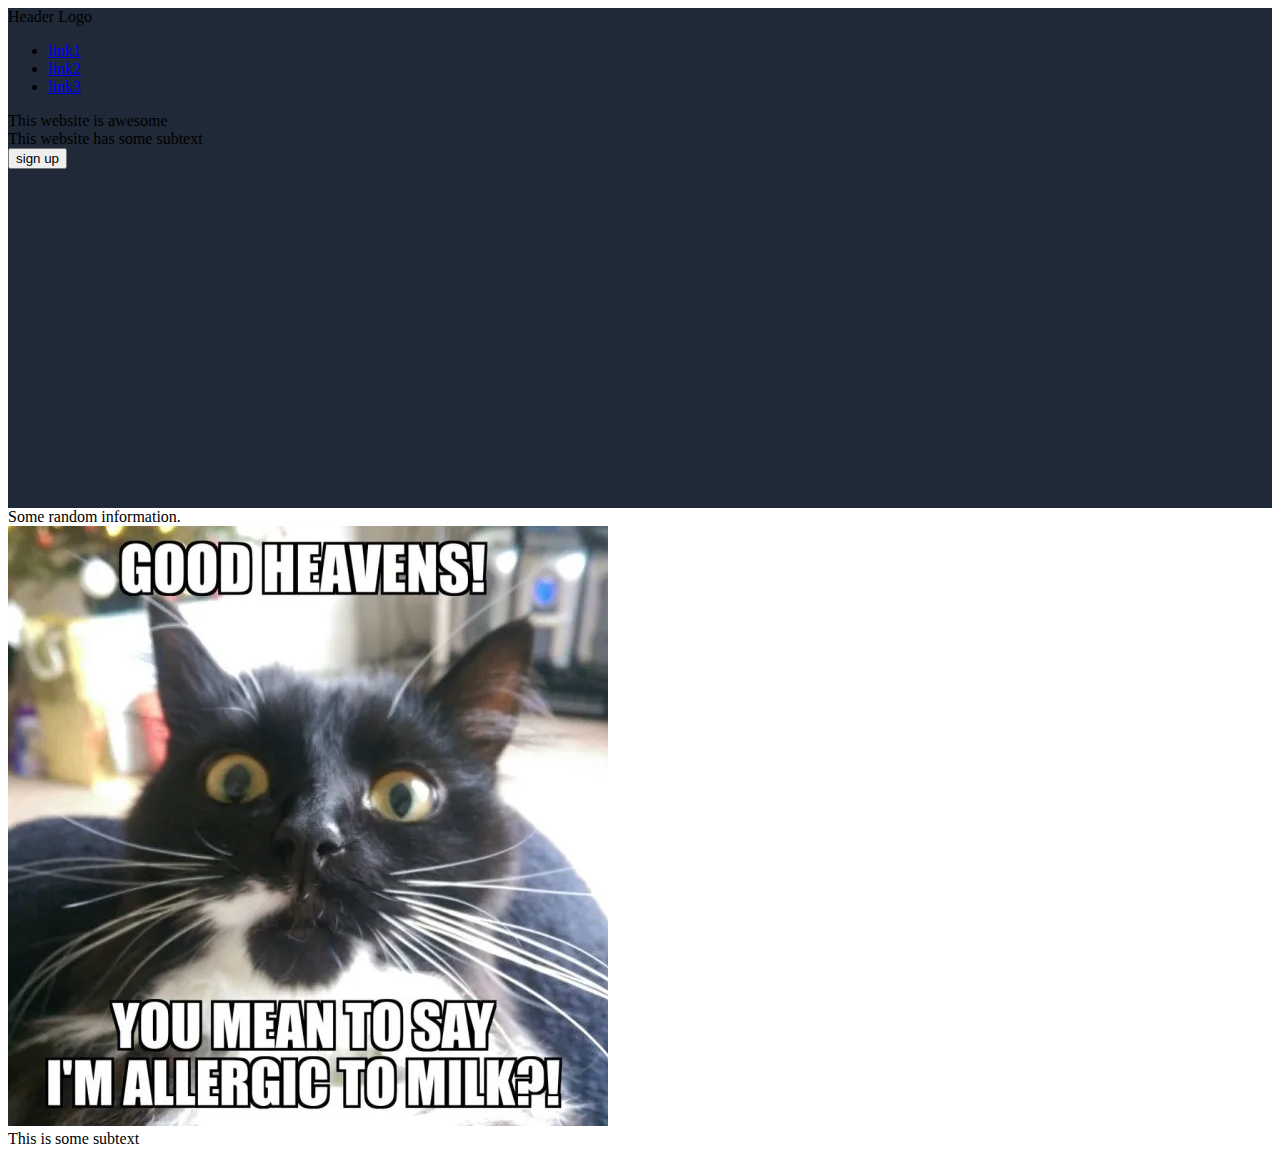
==== index.html @ 33391dca "Edit index.html and style.css" ====
<!DOCTYPE html>
<html lang="en">
    <head>
        <meta charset="UTF-8">
        <title>Landing-page</title>
        <link rel="stylesheet" href="style.css">
    </head>
    <body>
        <div class="container1">
            <div class="header-logo">Header Logo</div>
                <ul class="header-links">
                    <li><a href="https://www.youtube.com/watch?v=duPJqfKiA78">link1</a></li>
                    <li><a href="https://www.youtube.com/watch?v=bPVtOknpgiw">link2</a></li>
                    <li><a href="https://www.youtube.com/watch?v=widZEAJc0QM">link3</a></li>
                </ul>
            <div class="main-text">This website is awesome</div>
            <div class="sub-text">This website has some subtext</div>
            <button type="button" class="sign-button">sign up</div>
        </div>
        
        <div class="container2">
            <div class="main-text">Some random information.</div>
                <div class="info">
                    <img src="./pics/cat.webp">
                    <div class="text">This is some subtext</div>

                </div>



        </div>
    
    
    </body>
</html>
---- style.css ----
.container1 {
    background: #1f2937;
    height: 500px;
}
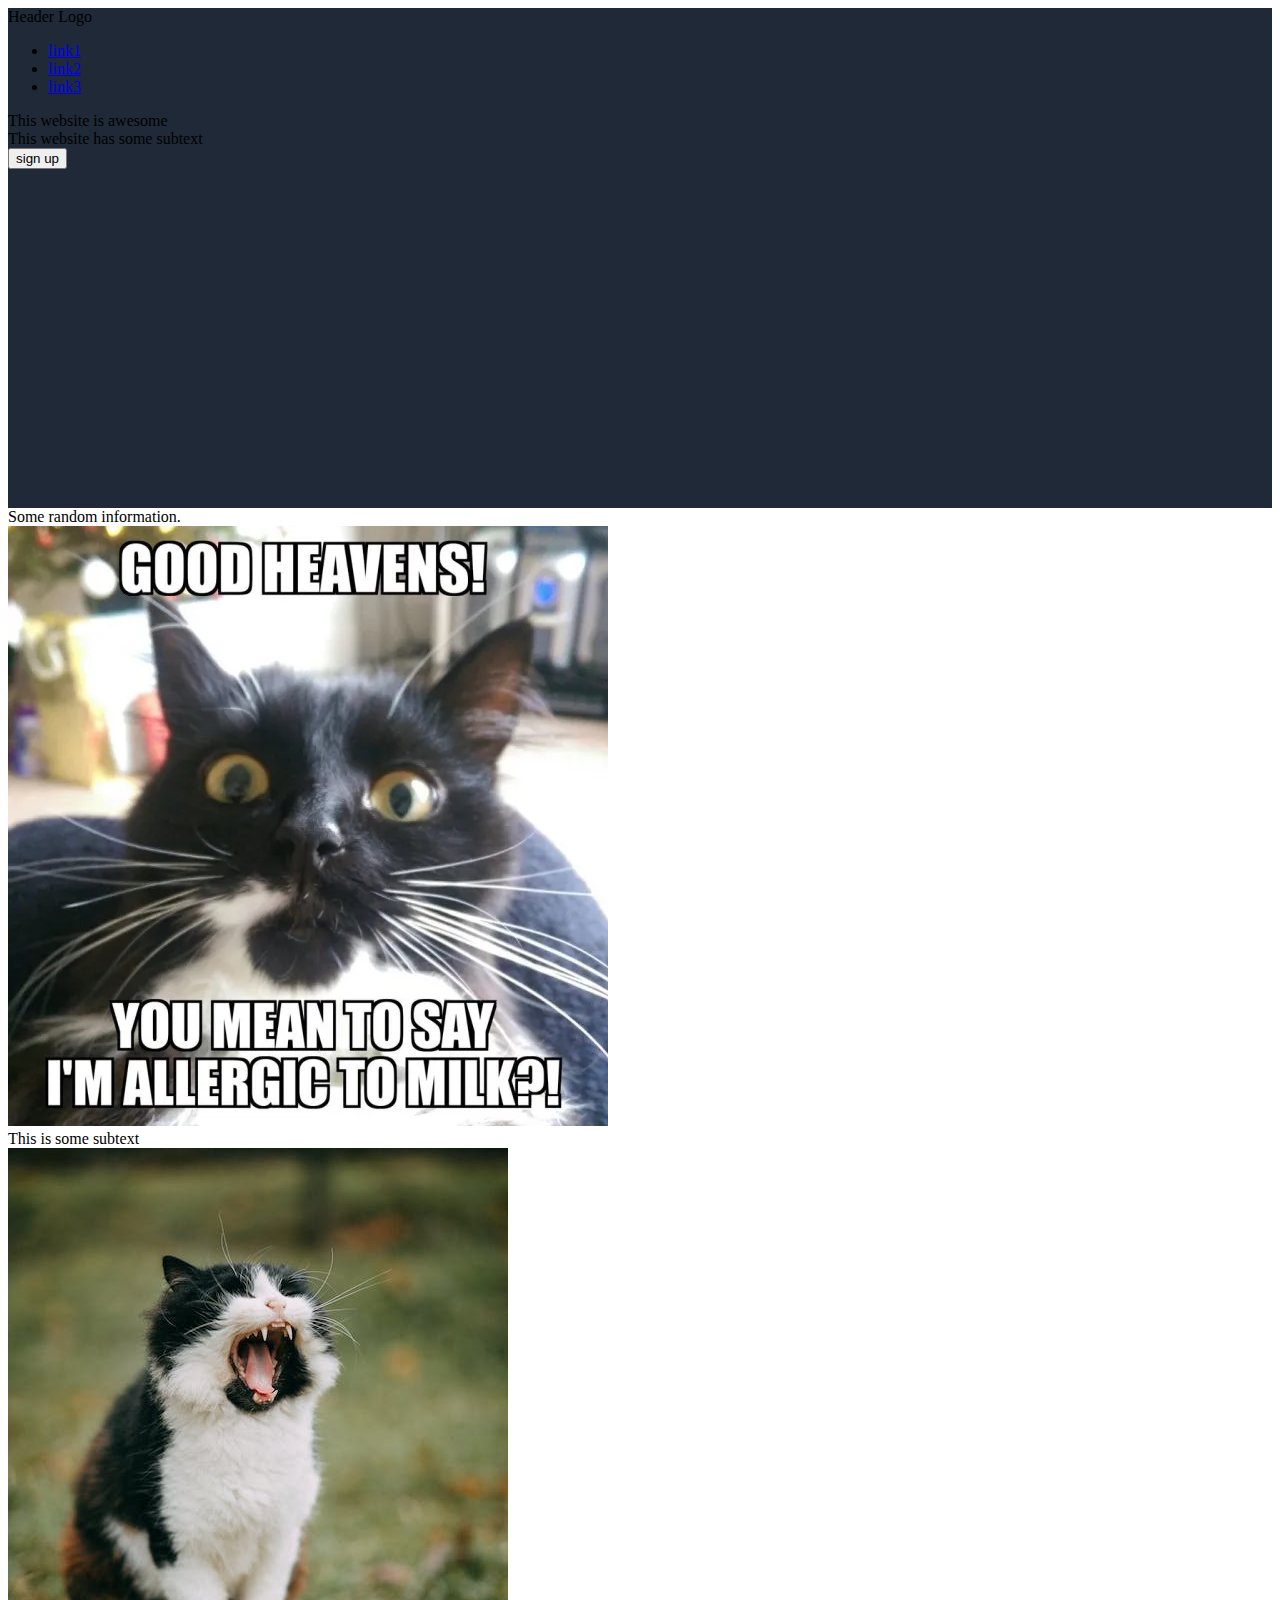
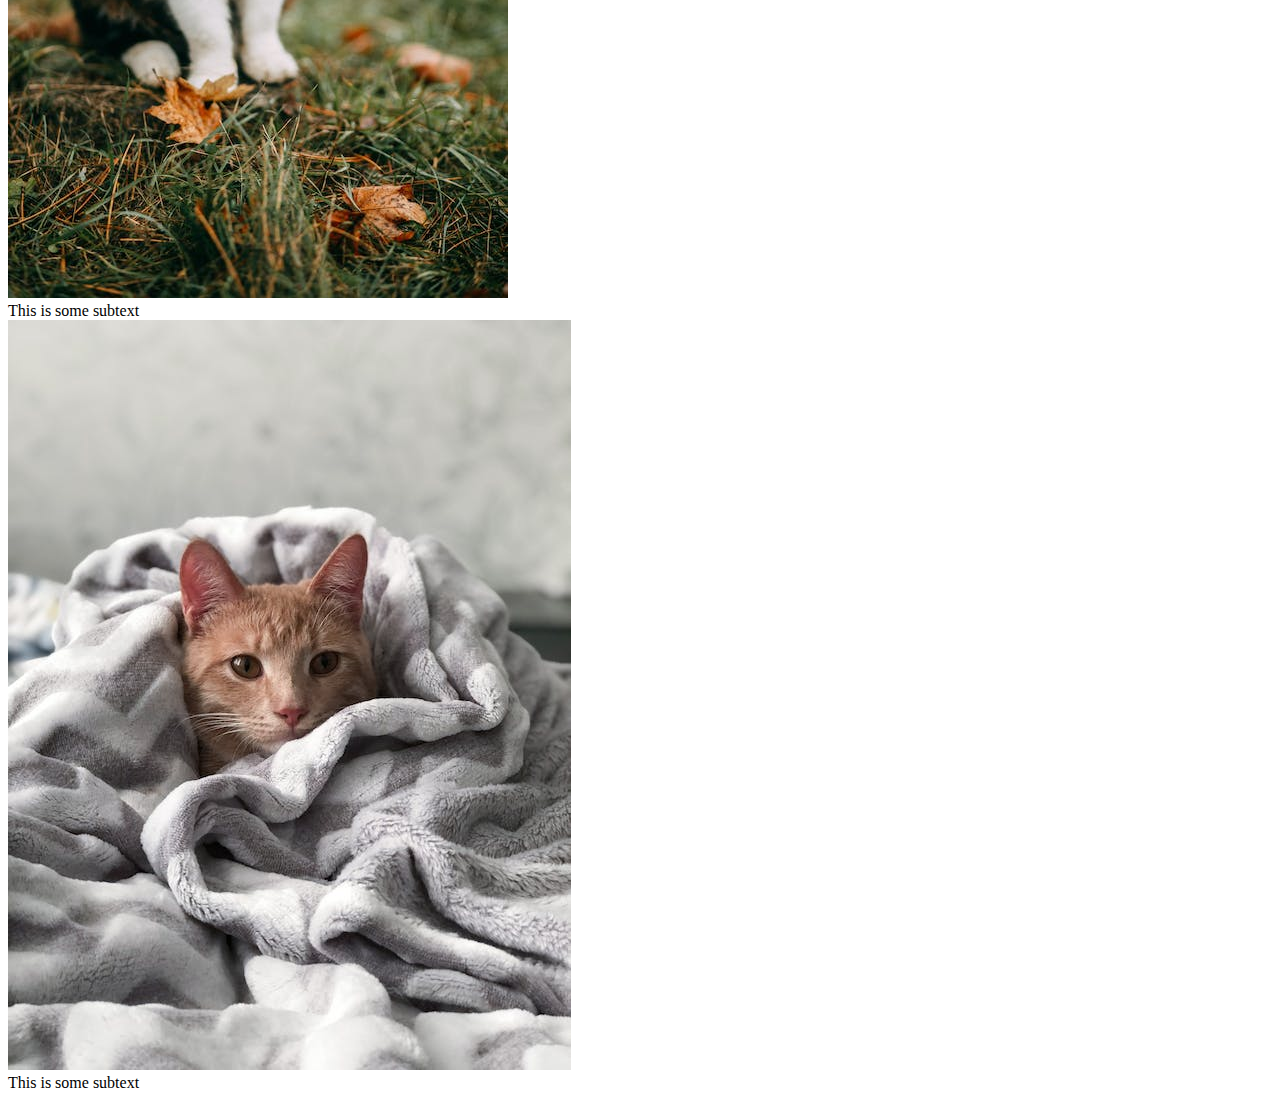
==== commit a805d615: "Edit index.html and style.css" ====
--- a/index.html
+++ b/index.html
@@ -23,7 +23,14 @@
                 <div class="info">
                     <img src="./pics/cat.webp">
                     <div class="text">This is some subtext</div>
-
+                </div>
+                <div class="info">
+                    <img src="./pics/cat2.jpeg">
+                    <div class="text">This is some subtext</div>
+                </div>
+                <div class="info">
+                    <img src="./pics/cat3.jpeg">
+                    <div class="text">This is some subtext</div>
                 </div>
 
 
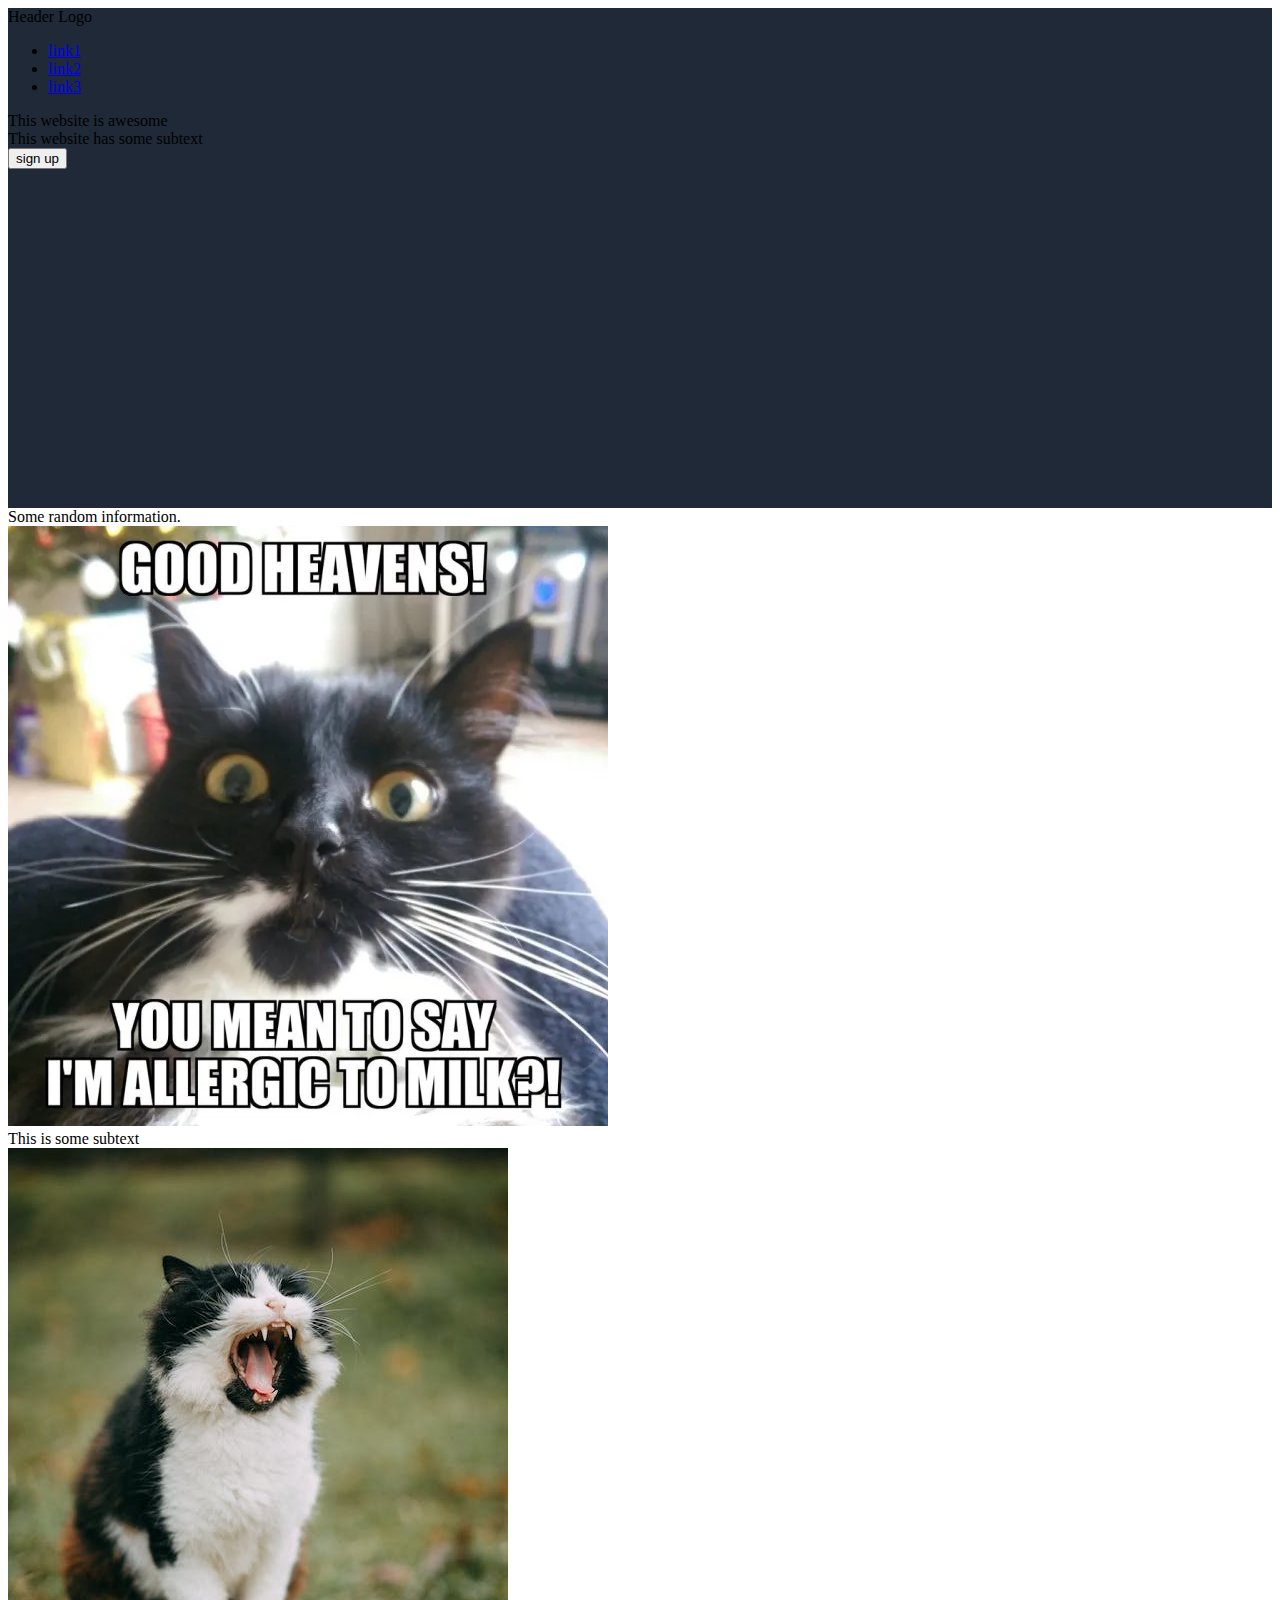
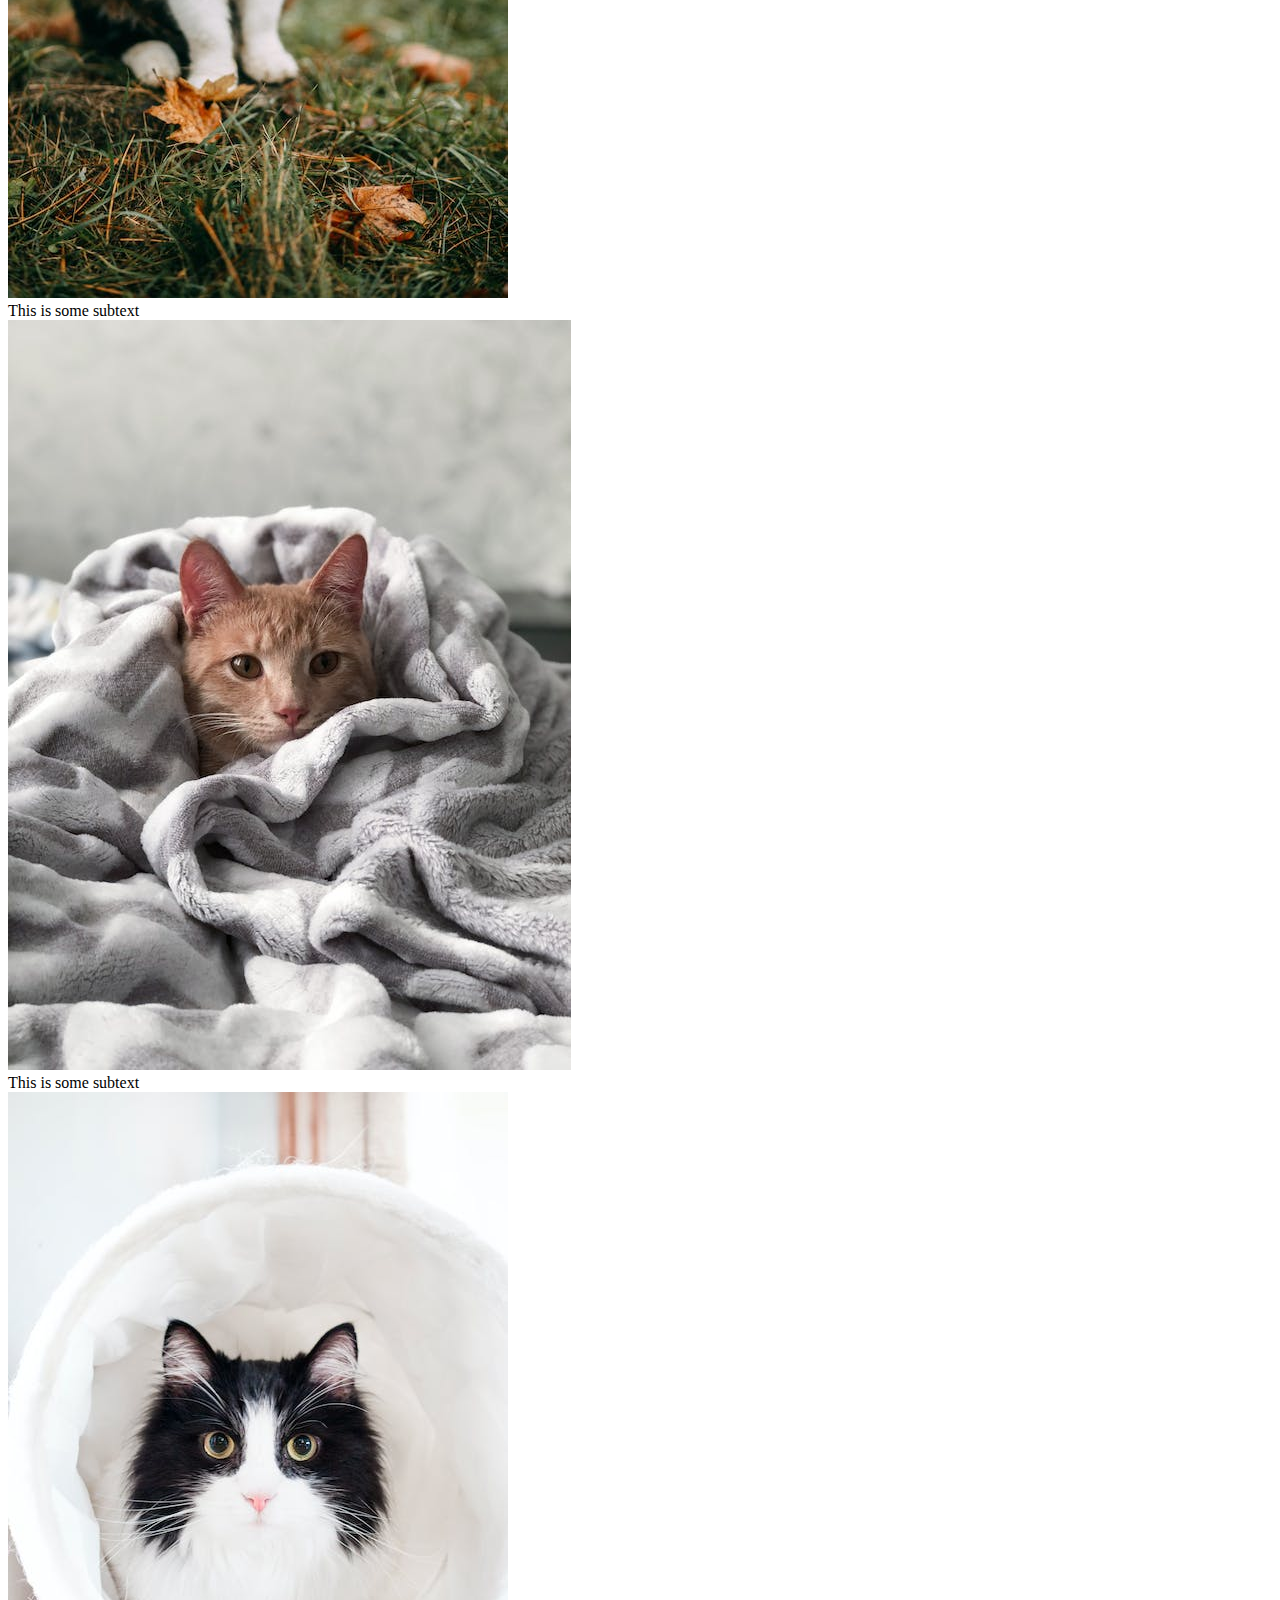
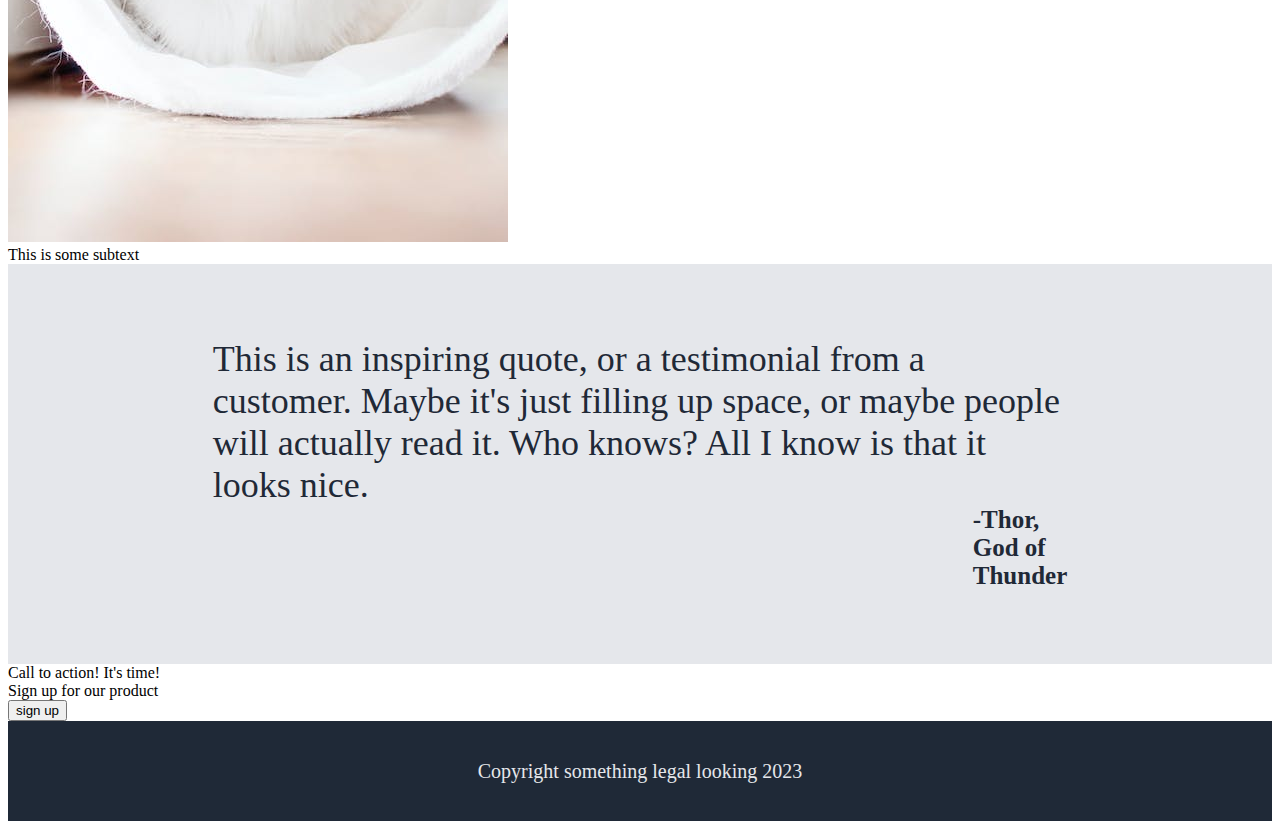
==== commit 49bb40ed: "Edit index.html and style.css" ====
--- a/index.html
+++ b/index.html
@@ -32,11 +32,29 @@
                     <img src="./pics/cat3.jpeg">
                     <div class="text">This is some subtext</div>
                 </div>
+                <div class="info">
+                    <img src="./pics/cat4.jpeg">
+                    <div class="text">This is some subtext</div>
+                </div>
+        </div>
+        
+        <div class="container3">
+            <div class="quote">This is an inspiring quote, or a testimonial from a customer. Maybe it's just filling up space, or maybe people will actually read it. Who knows? All I know is that it looks nice.
+                <div class="qouted">-Thor, God of Thunder</div>
+            </div>
+        </div>
+        
+        <div class="container4">
+            <div class="sign-up">
+                <div class="signup-text">Call to action! It's time!</div>
+                <div class="signup-subtext">Sign up for our product</div>
+                <button type="button" class="sign-button-2">sign up</div>
+            </div>
+        </div>
+        
+        <div class="container5">
+            <div class="footer-text">Copyright something legal looking 2023</div>
+        </div>
 
-
-
-        </div>
-    
-    
     </body>
 </html>--- a/style.css
+++ b/style.css
@@ -1,4 +1,45 @@
 .container1 {
     background: #1f2937;
     height: 500px;
+}   
+
+.container3 {
+    background: #e5e7eb;
+    height: 400px;
+
+}
+
+.container3, .qoute {
+    display: flex;
+    justify-content: center;
+    align-items: center;
+    font-size: 36px;
+    font-family: light italic;
+    color: #1f2937;
+    padding-left: 400px;
+    padding-right: 400px;
+}
+
+
+.qouted {
+    display: flex;
+    justify-content: space-between;
+    align-items: flex-end;
+    padding-left: 760px;
+    font-size: 25px;
+    font-weight: bold;
+
+}
+
+
+
+
+.container5 {
+    background: #1f2937;
+    display: flex;
+    justify-content: center;
+    align-items: center;
+    color: #e5e7eb;
+    height: 100px;
+    font-size: 20px;
 }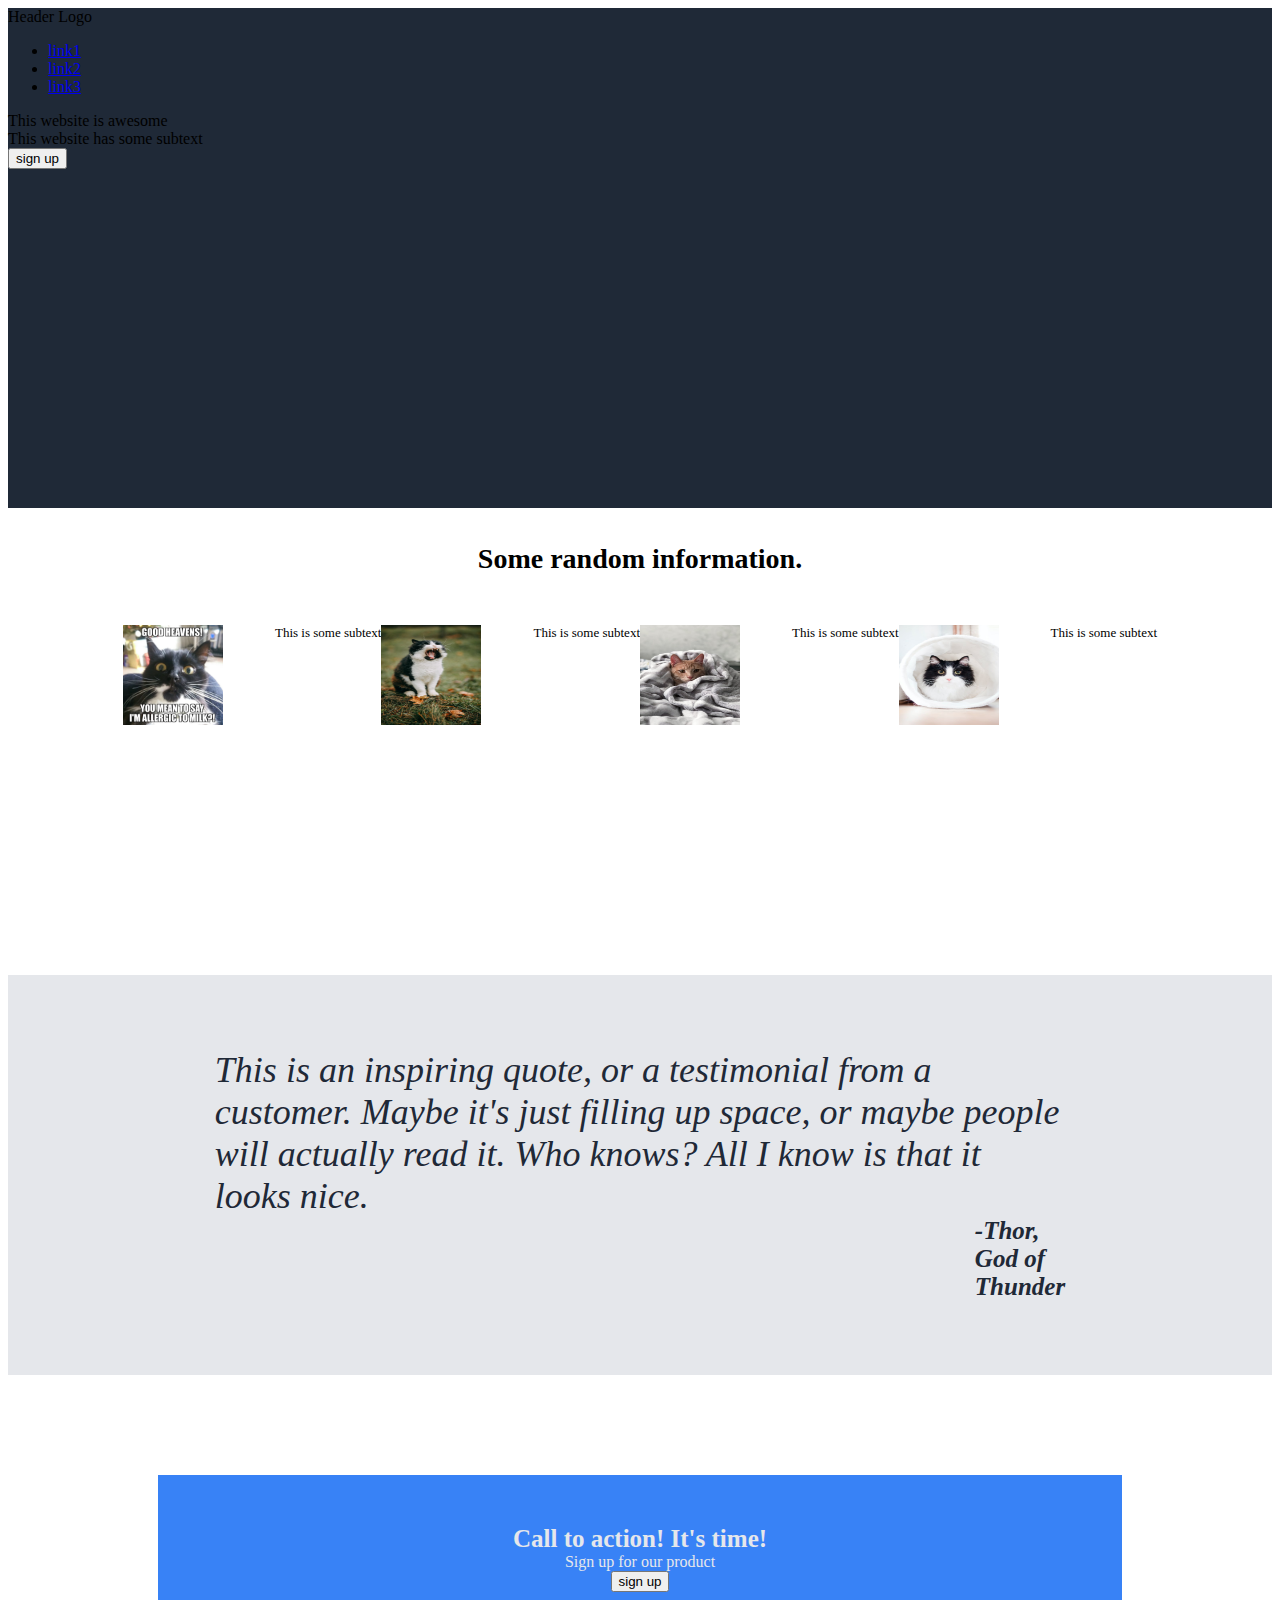
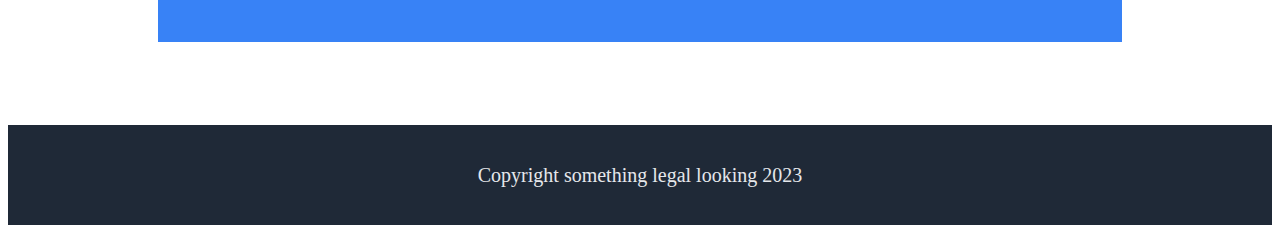
==== commit 332432e0: "Edit index.html and style.css" ====
--- a/index.html
+++ b/index.html
@@ -13,13 +13,13 @@
                     <li><a href="https://www.youtube.com/watch?v=bPVtOknpgiw">link2</a></li>
                     <li><a href="https://www.youtube.com/watch?v=widZEAJc0QM">link3</a></li>
                 </ul>
-            <div class="main-text">This website is awesome</div>
+            <div class="header-text">This website is awesome</div>
             <div class="sub-text">This website has some subtext</div>
             <button type="button" class="sign-button">sign up</div>
         </div>
-        
+        <div class="main-text">Some random information.</div> 
         <div class="container2">
-            <div class="main-text">Some random information.</div>
+    
                 <div class="info">
                     <img src="./pics/cat.webp">
                     <div class="text">This is some subtext</div>
--- a/style.css
+++ b/style.css
@@ -3,9 +3,49 @@
     height: 500px;
 }   
 
+.container2 {
+    background: white;
+    height: 400px; 
+    display: flex;
+    justify-content: center;
+    
+
+}
+
+
+
+.main-text {
+    display: flex;
+    justify-content: center;
+    font-size: 28px;
+    font-weight: bold;
+    padding-top: 35px;
+    
+}
+
+.info {
+    font-size: small;
+    gap: 52px;
+    padding-top: 50px;
+    display: flex;
+    justify-content: center;
+
+    
+}
+
+.text {
+    display: flex;
+    flex-wrap: wrap;
+}
+
+img {
+    width: 100px;
+    height: 100px;
+    }
+
 .container3 {
     background: #e5e7eb;
-    height: 400px;
+    height: 400px; 
 
 }
 
@@ -14,12 +54,11 @@
     justify-content: center;
     align-items: center;
     font-size: 36px;
-    font-family: light italic;
+    font-style: italic;
     color: #1f2937;
     padding-left: 400px;
     padding-right: 400px;
 }
-
 
 .qouted {
     display: flex;
@@ -31,6 +70,38 @@
 
 }
 
+.container4 {
+    background: white;
+    height: 250px;
+}
+
+.sign-up {
+    background: #3882f6;
+    display: flex;
+    justify-content: center;
+    align-items: center;
+    margin-top: 100px;
+    margin-bottom: 100px;
+    margin-left: 150px;
+    margin-right: 150px;
+    padding: 50px;
+    
+    flex-direction: column;
+}
+
+.signup-text {
+    color: #e5e7eb;
+    font-weight: bold;
+    font-size: 25px;
+    display: flex;
+    justify-content: flex-start;
+    align-items: flex-start;
+    
+}
+
+.signup-subtext {
+    color: #e5e7eb;
+}
 
 
 
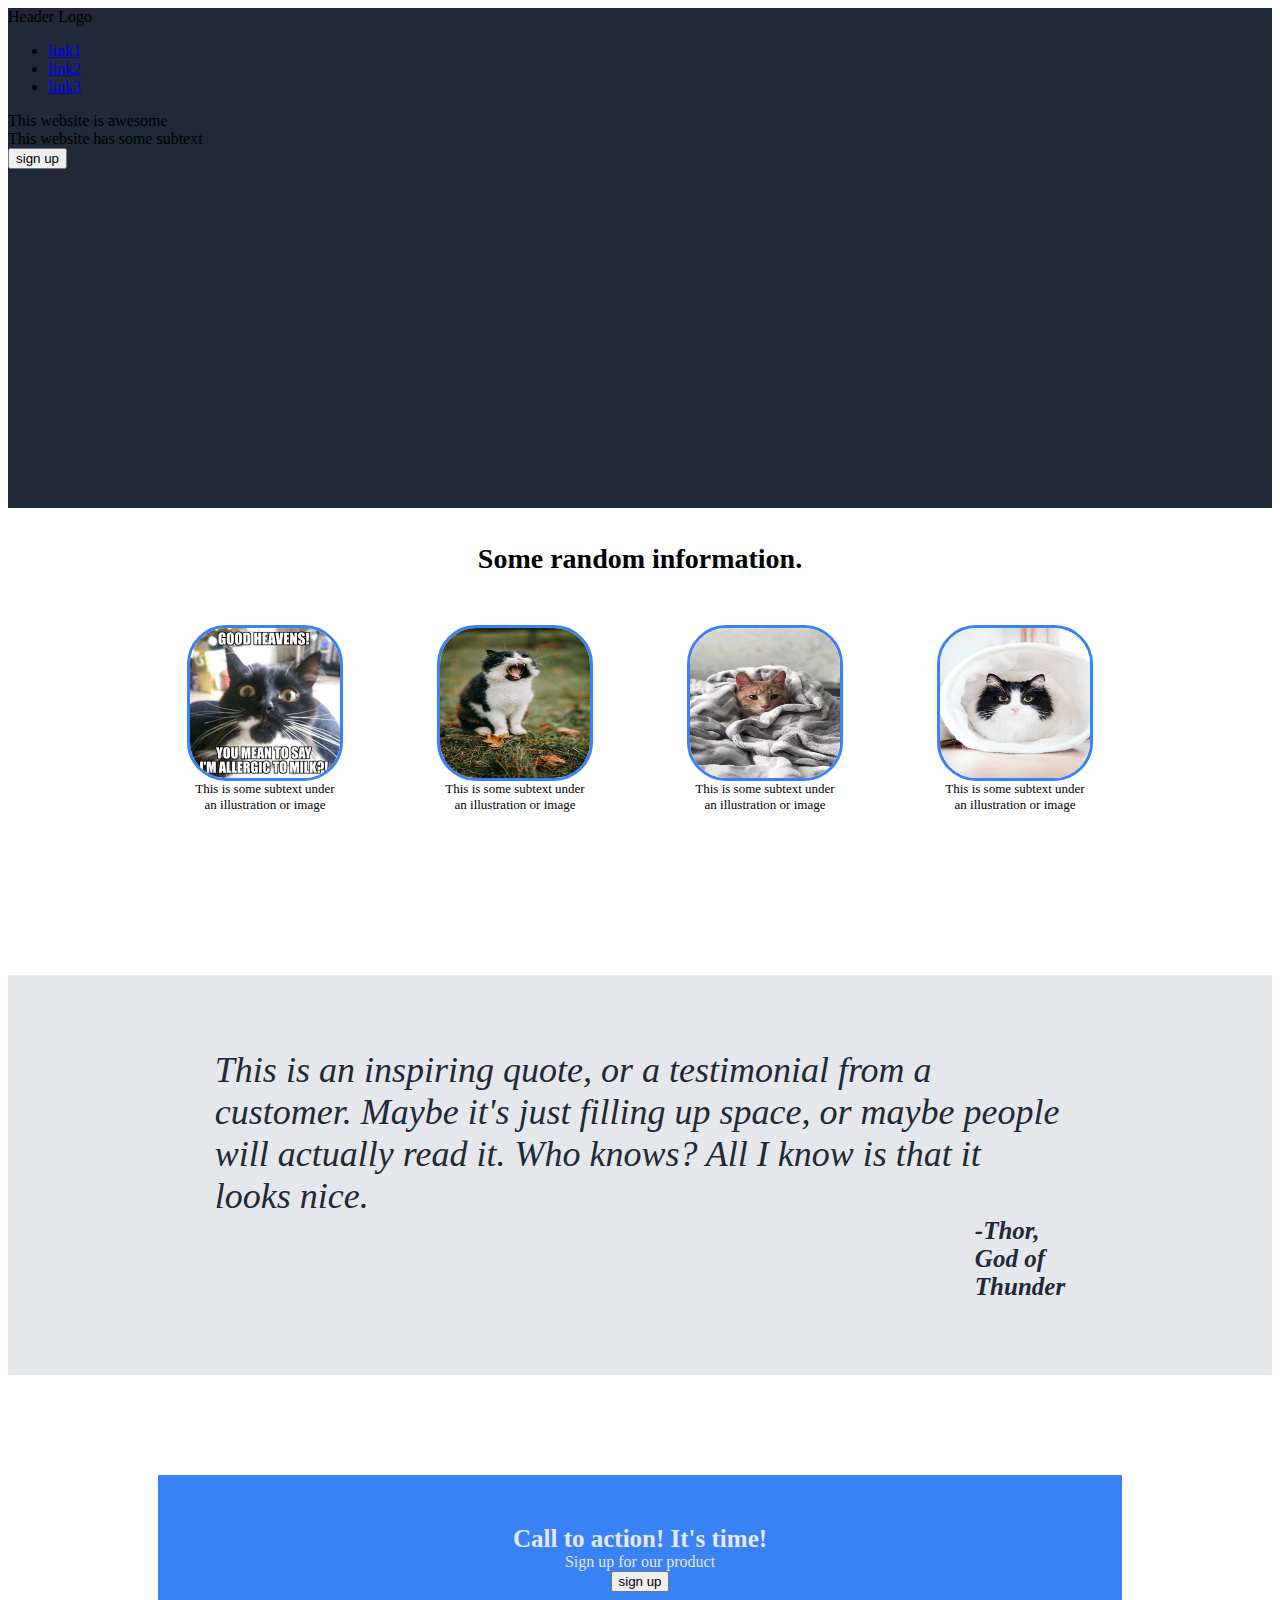
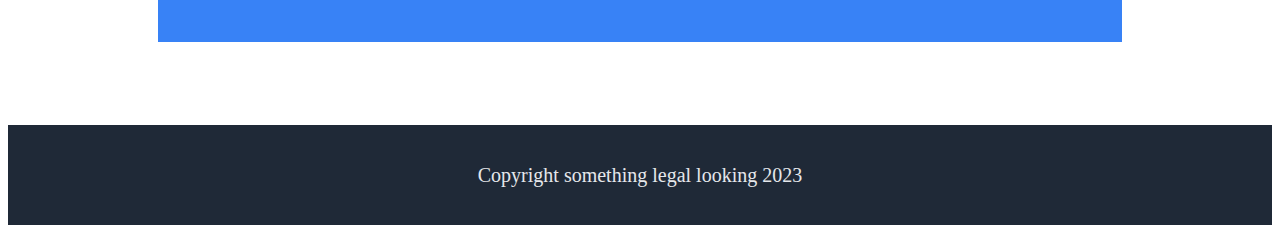
==== commit 76511cc9: "Edit index.html and style.css" ====
--- a/index.html
+++ b/index.html
@@ -22,19 +22,19 @@
     
                 <div class="info">
                     <img src="./pics/cat.webp">
-                    <div class="text">This is some subtext</div>
+                    <div class="text">This is some subtext under an illustration or image</div>
                 </div>
                 <div class="info">
                     <img src="./pics/cat2.jpeg">
-                    <div class="text">This is some subtext</div>
+                    <div class="text">This is some subtext under an illustration or image</div>
                 </div>
                 <div class="info">
                     <img src="./pics/cat3.jpeg">
-                    <div class="text">This is some subtext</div>
+                    <div class="text">This is some subtext under an illustration or image</div>
                 </div>
                 <div class="info">
                     <img src="./pics/cat4.jpeg">
-                    <div class="text">This is some subtext</div>
+                    <div class="text">This is some subtext under an illustration or image</div>
                 </div>
         </div>
         
--- a/style.css
+++ b/style.css
@@ -5,11 +5,11 @@
 
 .container2 {
     background: white;
-    height: 400px; 
+    height: 400px;
     display: flex;
     justify-content: center;
-    
-
+    text-align: center;
+   
 }
 
 
@@ -25,22 +25,28 @@
 
 .info {
     font-size: small;
-    gap: 52px;
     padding-top: 50px;
+    width: 250px;
+    padding-bottom: 200px;
     display: flex;
     justify-content: center;
+    flex-wrap: wrap;
+    align-items: center;
+  
 
     
 }
 
 .text {
-    display: flex;
-    flex-wrap: wrap;
+    width: 150px;
 }
 
 img {
-    width: 100px;
-    height: 100px;
+    width: 150px;
+    height: 150px;
+    border-style: solid;
+    border-color: #3882f6;
+    border-radius: 25%;
     }
 
 .container3 {
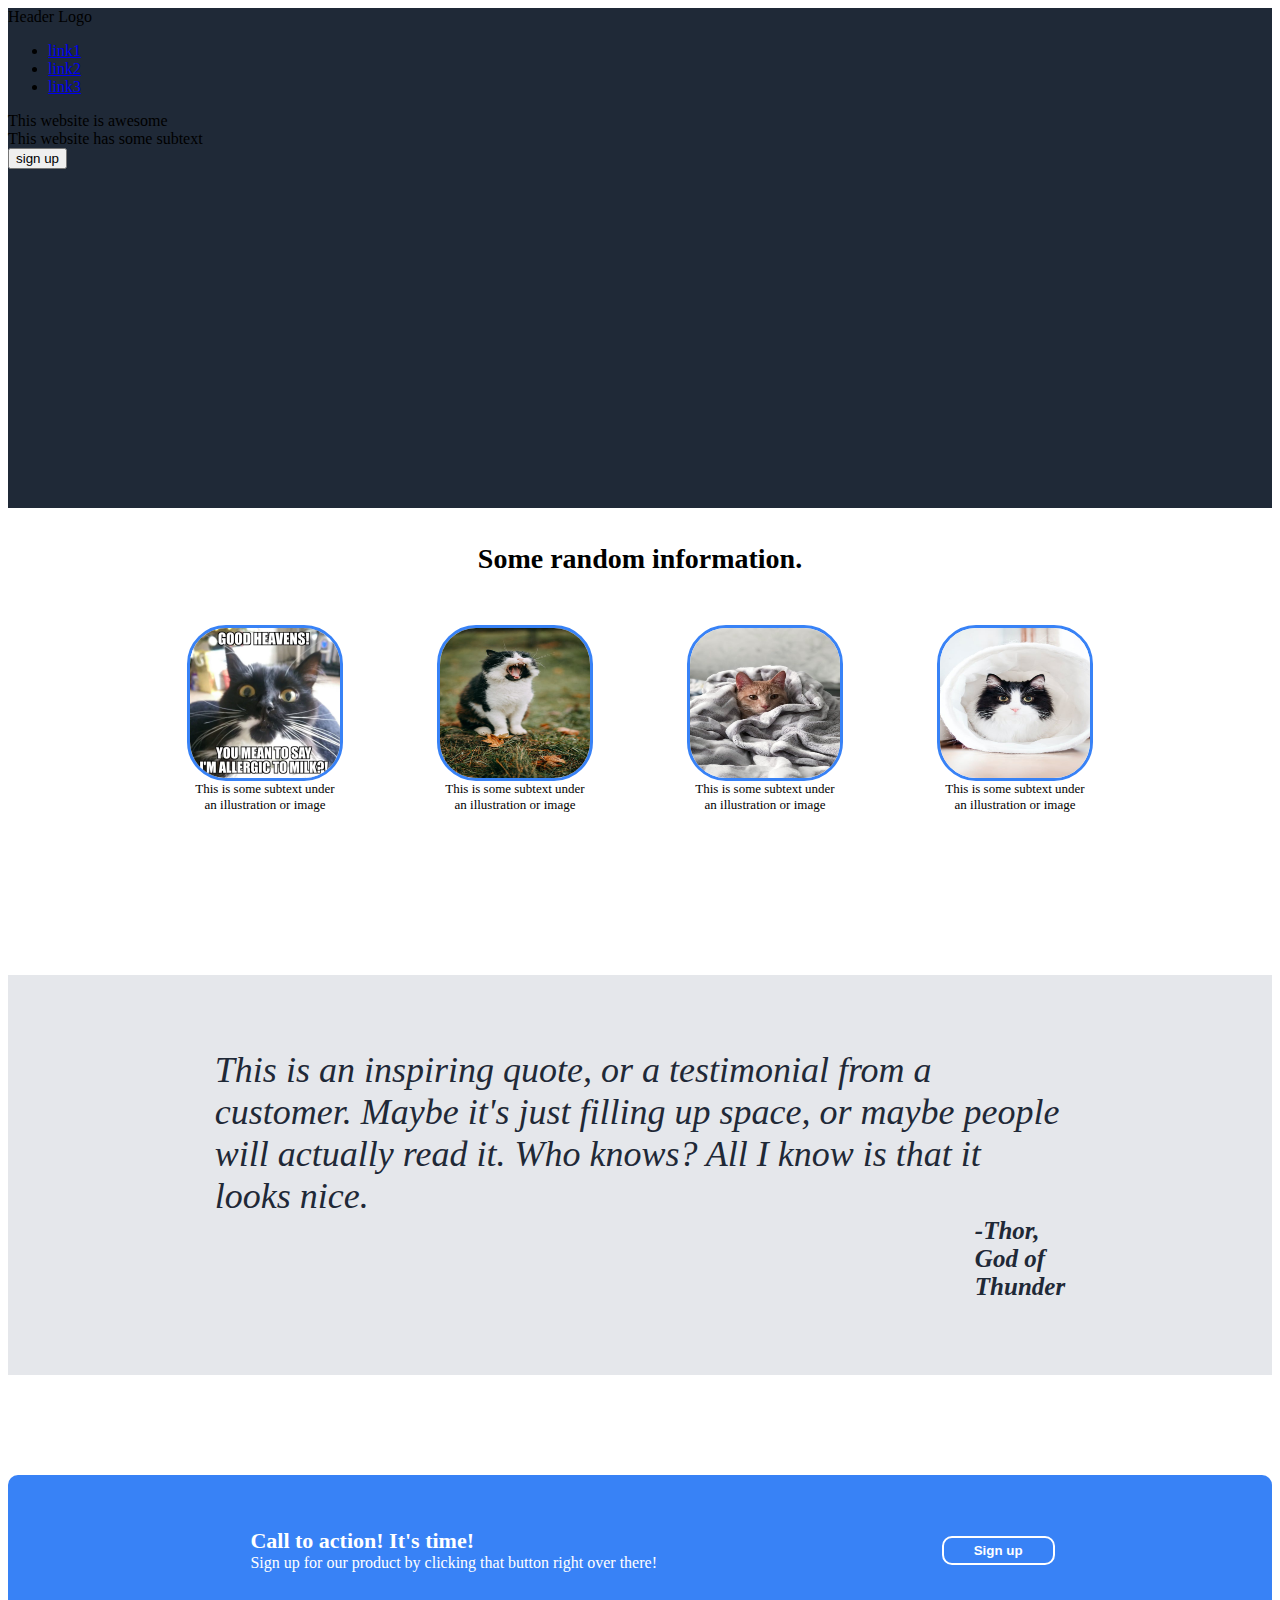
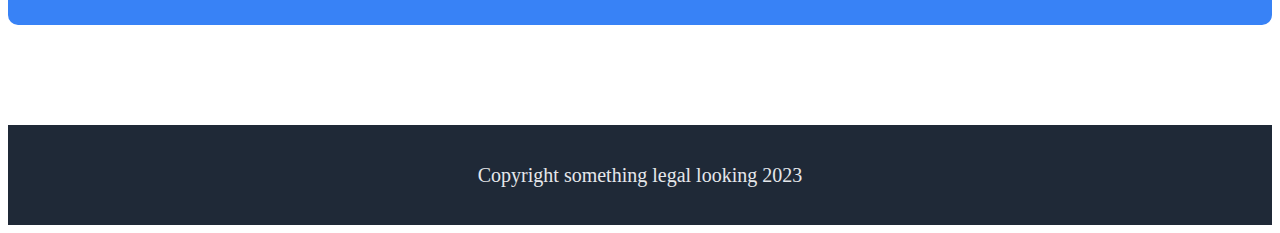
==== commit f66f9107: "Edit index.html and style.css" ====
--- a/index.html
+++ b/index.html
@@ -46,9 +46,13 @@
         
         <div class="container4">
             <div class="sign-up">
-                <div class="signup-text">Call to action! It's time!</div>
-                <div class="signup-subtext">Sign up for our product</div>
-                <button type="button" class="sign-button-2">sign up</div>
+                <div class="infos">
+                    <div class="signup-text">Call to action! It's time!</div>
+                    <div class="signup-subtext">Sign up for our product by clicking that button right over there!</div>
+                </div>
+                <div class="the-button">
+                    <button type="button" class="sign-button-2">Sign up</div>            
+                </div>
             </div>
         </div>
         
--- a/style.css
+++ b/style.css
@@ -77,38 +77,68 @@
 }
 
 .container4 {
-    background: white;
-    height: 250px;
+    background: #ffffff;
+    height: 350px;
+    display: flex;
+    justify-content: center;
+    align-items: center;
+    
 }
 
 .sign-up {
-    background: #3882f6;
     display: flex;
-    justify-content: center;
+    justify-content: space-around;
     align-items: center;
-    margin-top: 100px;
-    margin-bottom: 100px;
-    margin-left: 150px;
-    margin-right: 150px;
-    padding: 50px;
-    
-    flex-direction: column;
+    background-color: #3882F6;
+    padding-left: 100px;
+    width: 1200px;
+    height: 150px;
+    border-radius: 10px;
 }
 
+
 .signup-text {
-    color: #e5e7eb;
+    font-size: 22px;
     font-weight: bold;
-    font-size: 25px;
+    color: #ffffff;
     display: flex;
-    justify-content: flex-start;
-    align-items: flex-start;
-    
 }
 
 .signup-subtext {
-    color: #e5e7eb;
+    color: #ffffff;
 }
 
+
+.sign-button-2 {
+    display: flex;
+    justify-content: flex-end;
+    padding-right: 75px;
+    background-color: #3882F6;
+    color: #ffffff;
+    border-style: solid;
+    border-width: 2px;
+    border-color: #ffffff;
+    border-radius: 10px;
+    text-align: center;
+    padding-top: 5px;
+    padding-bottom: 5px;
+    padding-left: 30px;
+    padding-right: 30px;
+    font-weight: bold;
+}
+
+.infos {
+    display: flex;
+    justify-content: center;
+    align-items: flex-start;
+    flex-direction: column; 
+}
+
+.the-button {
+    display: flex;
+    justify-content: flex-end;
+    padding-right: 75px;
+}
 
 
 .container5 {
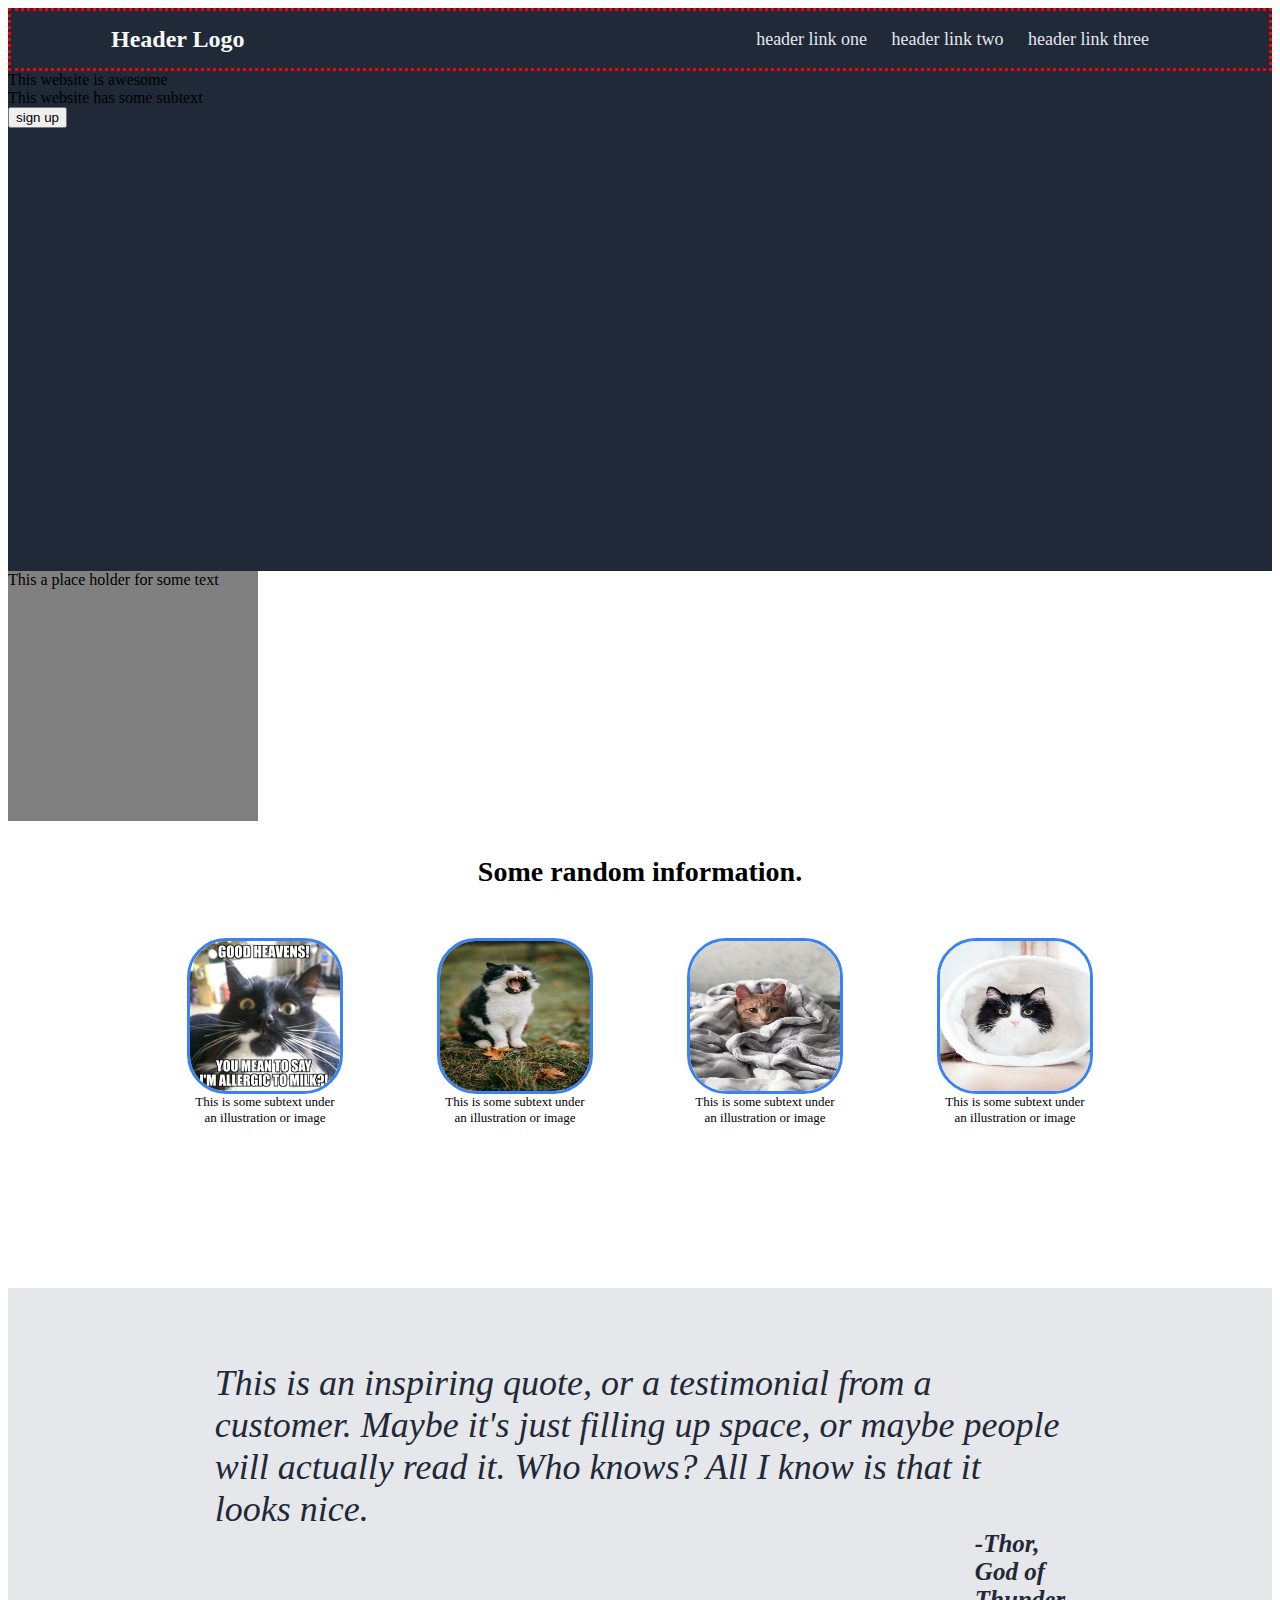
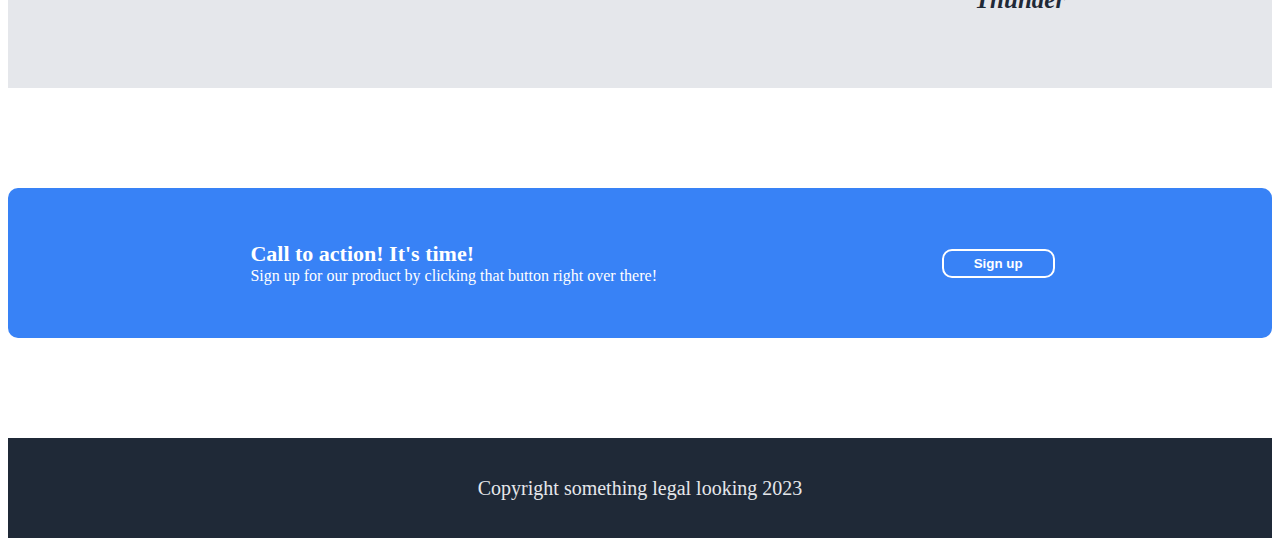
==== commit b7ddaf75: "Edit index.html and style.css" ====
--- a/index.html
+++ b/index.html
@@ -6,17 +6,34 @@
         <link rel="stylesheet" href="style.css">
     </head>
     <body>
+        <div class="header">
+            <div class="header-left">
+                <div class="header-logo">Header Logo</div>
+            </div>
+            <div class="header-right">
+                <ul class="header-links">
+                    <li><a href="https://www.youtube.com/watch?v=duPJqfKiA78">header link one</a></li>
+                    <li><a href="https://www.youtube.com/watch?v=bPVtOknpgiw">header link two</a></li>
+                    <li><a href="https://www.youtube.com/watch?v=widZEAJc0QM">header link three</a></li>
+                    </ul>
+                </div>
+        </div>
+        
         <div class="container1">
-            <div class="header-logo">Header Logo</div>
-                <ul class="header-links">
-                    <li><a href="https://www.youtube.com/watch?v=duPJqfKiA78">link1</a></li>
-                    <li><a href="https://www.youtube.com/watch?v=bPVtOknpgiw">link2</a></li>
-                    <li><a href="https://www.youtube.com/watch?v=widZEAJc0QM">link3</a></li>
-                </ul>
-            <div class="header-text">This website is awesome</div>
-            <div class="sub-text">This website has some subtext</div>
-            <button type="button" class="sign-button">sign up</div>
-        </div>
+            <div class="left">
+                <div class="header-text">This website is awesome</div>
+                <div class="sub-text">This website has some subtext</div>
+                <button type="button" class="sign-button">sign up</div>
+            </div>
+            
+            <div class="right">
+                <div class="box-text">This a place holder for some text</div>
+            </div>
+        
+        
+        
+        
+        
         <div class="main-text">Some random information.</div> 
         <div class="container2">
     
@@ -51,7 +68,7 @@
                     <div class="signup-subtext">Sign up for our product by clicking that button right over there!</div>
                 </div>
                 <div class="the-button">
-                    <button type="button" class="sign-button-2">Sign up</div>            
+                    <button type="button" class="sign-button-2">Sign up</button >            
                 </div>
             </div>
         </div>
--- a/style.css
+++ b/style.css
@@ -1,7 +1,59 @@
+.header {
+    display: flex;
+    justify-content: space-between;
+    background-color: #1f2937;
+    padding-left: 100px;
+    padding-right: 100px;
+    border-style: dotted;
+    border-color: red;
+}
+
+.header-right, .header-left {
+    display: flex;
+    align-items: center;
+    
+}
+
+li {
+    display: inline-block;
+    width: auto;
+    list-style: outside none none;
+}
+
+.header-logo {
+    color: #f9faf8;
+    font-size: 24px;
+    font-weight: bold;
+}
+
+.header-links {
+    color: #e5e7eb;
+    font-size: 18px;
+    
+}
+
+a {
+    text-decoration: none;
+    color: #e5e7eb;
+    margin-right: 20px;
+  }
+
 .container1 {
-    background: #1f2937;
-    height: 500px;
-}   
+   background: #1f2937;
+   height: 500px;
+   display: flex;
+   justify-content: flex-start;
+}
+
+.right {
+    width: 250px;
+    height: 250px;
+    background: grey;
+    
+}
+
+
+
 
 .container2 {
     background: white;
@@ -11,7 +63,6 @@
     text-align: center;
    
 }
-
 
 
 .main-text {
@@ -32,9 +83,6 @@
     justify-content: center;
     flex-wrap: wrap;
     align-items: center;
-  
-
-    
 }
 
 .text {
@@ -110,9 +158,6 @@
 
 
 .sign-button-2 {
-    display: flex;
-    justify-content: flex-end;
-    padding-right: 75px;
     background-color: #3882F6;
     color: #ffffff;
     border-style: solid;
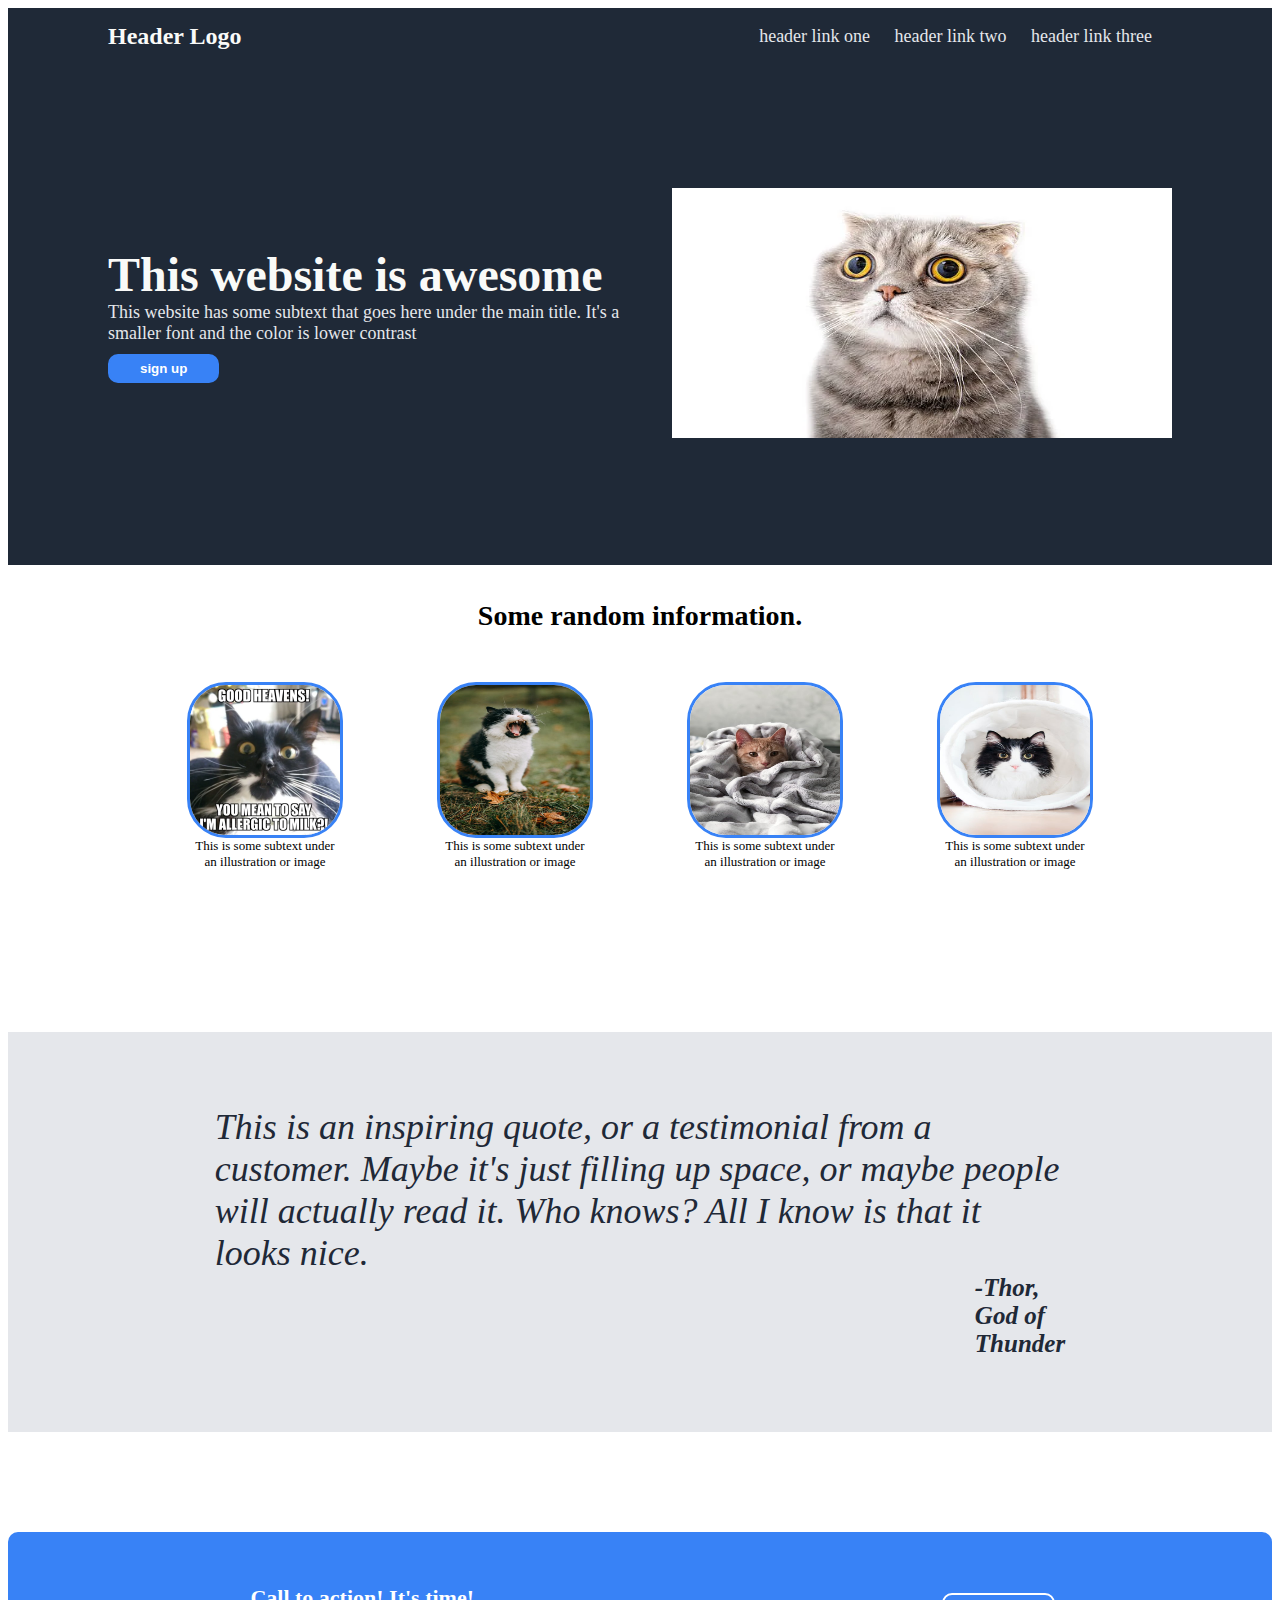
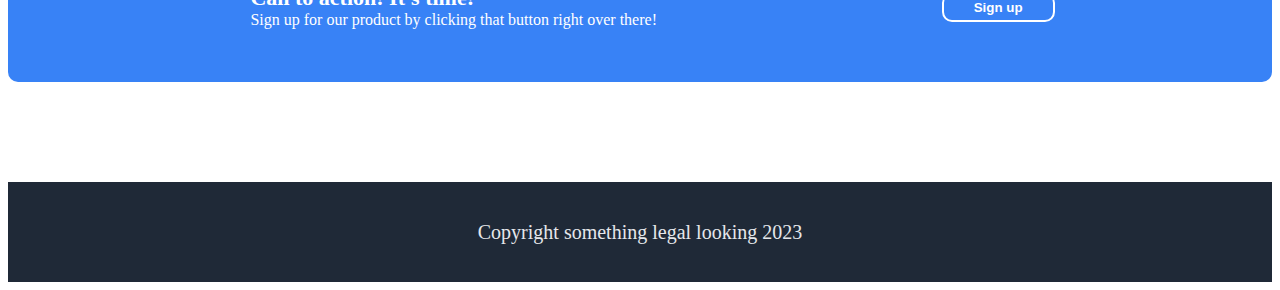
==== commit cf44b7af: "Edit index.html and style.css" ====
--- a/index.html
+++ b/index.html
@@ -22,15 +22,13 @@
         <div class="container1">
             <div class="left">
                 <div class="header-text">This website is awesome</div>
-                <div class="sub-text">This website has some subtext</div>
+                <div class="sub-text">This website has some subtext that goes here under the main title. It's a smaller font and the color is lower contrast</div>
                 <button type="button" class="sign-button">sign up</div>
+                <div class="pic">
+                    <img src="pics/coolcat.webp" alt="A picture of a cat" id="cat-photo">
+                </div>
             </div>
-            
-            <div class="right">
-                <div class="box-text">This a place holder for some text</div>
-            </div>
-        
-        
+        </div>
         
         
         
--- a/style.css
+++ b/style.css
@@ -4,8 +4,7 @@
     background-color: #1f2937;
     padding-left: 100px;
     padding-right: 100px;
-    border-style: dotted;
-    border-color: red;
+
 }
 
 .header-right, .header-left {
@@ -42,14 +41,45 @@
    background: #1f2937;
    height: 500px;
    display: flex;
-   justify-content: flex-start;
-}
-
-.right {
-    width: 250px;
+   justify-content: center;
+   align-items: center;
+   padding-left: 100px;
+   padding-right: 100px;
+}
+
+.header-text {
+    color: #f9faf8;
+    font-size: 48px;
+    font-weight: bold;
+}
+
+.sub-text {
+    color: #e5e7eb;
+    font-size: 18px;
+}
+
+.sign-button {
+    background-color: #3882F6;
+    color: #ffffff;
+    border-style: solid;
+    border-width: 2px;
+    border-color: #3882F6;
+    border-radius: 10px;
+    text-align: center;
+    padding-top: 5px;
+    padding-bottom: 5px;
+    padding-left: 30px;
+    padding-right: 30px;
+    font-weight: bold;
+    margin-top: 10px;
+}
+
+#cat-photo {
+    width: 500px;
     height: 250px;
-    background: grey;
-    
+    border-radius: 0px;
+    border-style: none;
+
 }
 
 
